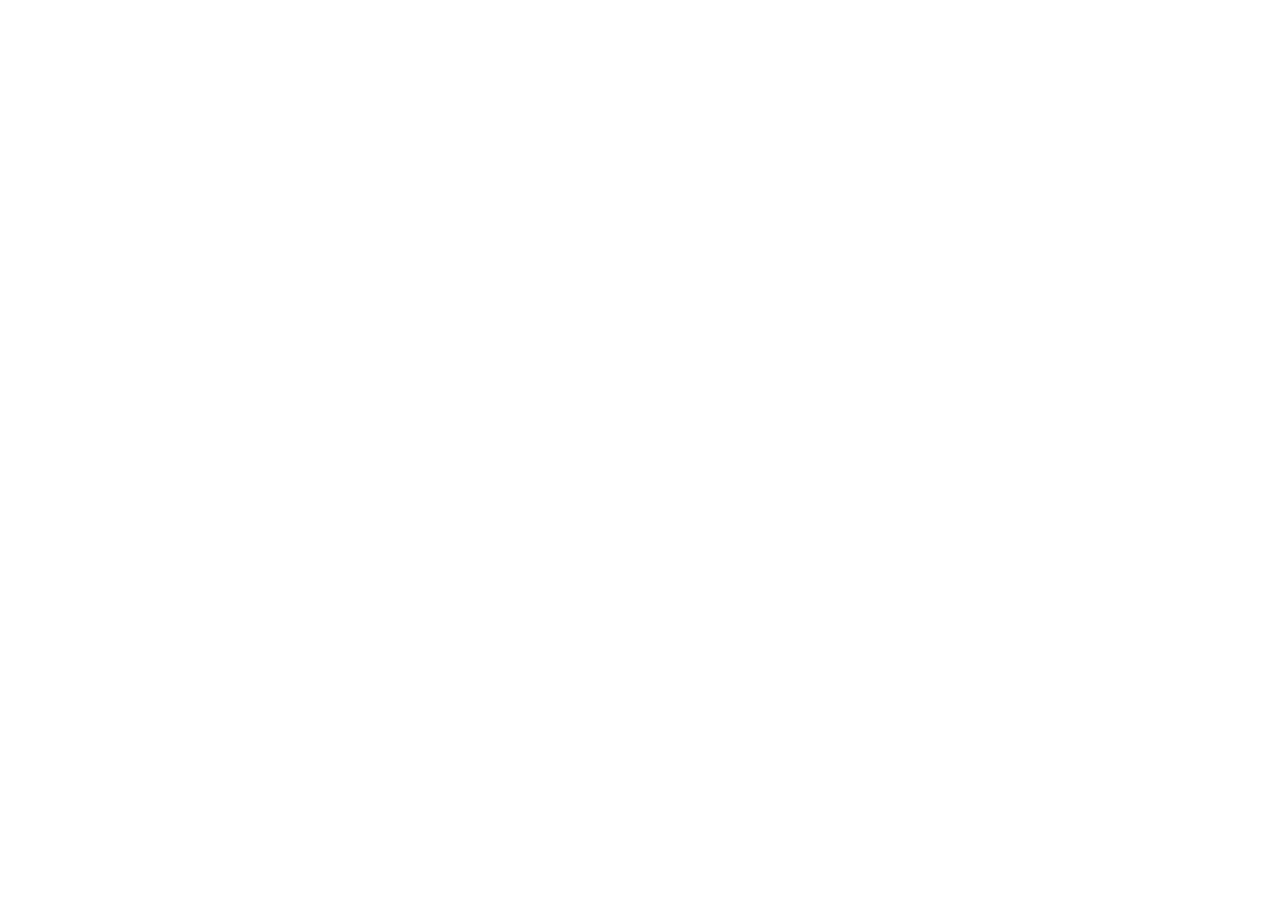
==== go/index.html @ aab5141f "Add a permanent front door that forwards to wherever OmniPost is running The free Cloudflare tunnel " ====
<!doctype html>
<html lang="en">
<head>
<meta charset="utf-8">
<meta name="viewport" content="width=device-width, initial-scale=1">
<meta name="robots" content="noindex">
<title>Opening OmniPost…</title>
<link rel="stylesheet" href="../style.css">
<style>
  body { display: grid; place-items: center; min-height: 100vh; }
  .door { padding: 24px; text-align: center; max-width: 520px; }
  .big { font-size: 40px; margin-bottom: 10px; color: var(--accent); }
  .note { margin-top: 26px; font-size: 14px; color: var(--muted); }
  .link { word-break: break-all; }
  .err { color: #f87171; }
  .warn { color: #fbbf24; }
</style>
</head>
<body>
<div class="door">
  <div class="big">◎</div>
  <h1 id="headline">Opening OmniPost…</h1>
  <p id="detail">Finding out where it is running right now.</p>
  <p class="note" id="note" hidden>
    <span id="lead">If this does not move on its own,</span>
    <a id="manual" class="link" href="#">open it here</a>.
  </p>
</div>

<script>
// The permanent front door.
//
// OmniPost runs on a home machine behind a Cloudflare tunnel, and a free tunnel
// hands out a different address every time it is restarted. That is fine for the
// OAuth bridge next door, which the platforms reach on a fixed URL and which
// looks the moving address up in where.json. People had no such fixed URL: they
// were sent a new trycloudflare.com link after every restart.
//
// This page is that missing fixed URL. It reads the same where.json the bridge
// reads and forwards the visitor to wherever OmniPost is today. Bookmark this
// and the bookmark never goes stale.
//
// Static file, no server, no analytics, nothing stored. It only reads one small
// JSON file published beside it.
(function () {
  var headline = document.getElementById("headline");
  var detail = document.getElementById("detail");
  var note = document.getElementById("note");
  var manual = document.getElementById("manual");

  var params = new URLSearchParams(window.location.search);

  // `?to=/settings.html` opens a specific page instead of the app root. Only a
  // plain single-slash path is accepted, so this cannot be used to bounce
  // someone to another site.
  var to = params.get("to") || "/";
  // Checked with plain string tests rather than a regex: it has to reject a
  // protocol-relative "//evil.com" and a backslash Windows-style path, and
  // spelling those inside a character class is how this gets quietly broken.
  if (to.charAt(0) !== "/" || to.charAt(1) === "/" || to.charAt(1) === "\\") to = "/";

  // `?stay=1` shows the address without jumping, for copying it into a message.
  var stay = params.get("stay") === "1";

  function fail(title, message) {
    headline.textContent = title;
    headline.className = "err";
    detail.textContent = message;
  }

  function offer(target, delay, lead) {
    manual.href = target;
    manual.textContent = target;
    // Nothing is about to move on its own when there is no delay, so the
    // standing "if this does not move" line would be a lie in those branches.
    document.getElementById("lead").textContent =
      lead || "If this does not move on its own,";
    note.hidden = false;
    if (delay !== null) window.setTimeout(function () {
      window.location.replace(target);
    }, delay);
  }

  function ageText(seconds) {
    if (seconds < 90) return "moments ago";
    if (seconds < 5400) return Math.round(seconds / 60) + " minutes ago";
    if (seconds < 172800) return Math.round(seconds / 3600) + " hours ago";
    return Math.round(seconds / 86400) + " days ago";
  }

  var request = new XMLHttpRequest();
  request.open("GET", "../oauth/where.json?t=" + Date.now(), true);
  request.timeout = 6000;

  request.onload = function () {
    var where = {};
    try { where = JSON.parse(request.responseText) || {}; } catch (e) { /* handled below */ }

    var base = (where.app_url || "").replace(/\/+$/, "");
    if (!/^https:\/\//.test(base)) {
      fail("OmniPost is not published right now",
           "No address has been posted yet. Whoever runs it needs to start it and run share.py.");
      return;
    }

    var target = base + to;

    // updated_at is written as a unix timestamp by share.py. A zero means the
    // file was hand-written before that was added, so age is simply unknown -
    // not a reason to hold anything up.
    var stamp = Number(where.updated_at) || 0;
    var age = stamp > 0 ? Math.max(0, Math.floor(Date.now() / 1000) - stamp) : -1;

    if (stay) {
      headline.textContent = "OmniPost is at";
      detail.textContent = age >= 0
        ? "This address was posted " + ageText(age) + "."
        : "This is the last address that was posted.";
      offer(target, null, "It is at");
      return;
    }

    // A tunnel left up for days is unusual - the address is probably from a run
    // that has since ended. Say so rather than dropping the visitor onto a
    // Cloudflare error page with no explanation.
    if (age > 172800) {
      headline.textContent = "This address may be dead";
      headline.className = "warn";
      detail.textContent =
        "It was posted " + ageText(age) + ", and a tunnel rarely stays up that long. " +
        "Try it anyway - if you get a Cloudflare error, OmniPost is simply not running.";
      offer(target, null, "Try it here:");
      return;
    }

    detail.textContent = "Sending you to the machine it is running on.";
    offer(target, 900);
  };

  request.onerror = request.ontimeout = function () {
    fail("Could not check where OmniPost is",
         "The address file would not load. Check your connection and refresh.");
  };

  request.send();
})();
</script>
</body>
</html>
---- style.css ----
:root {
  --bg: #0b1120;
  --panel: #131c31;
  --line: #27324f;
  --text: #e6ecf7;
  --muted: #93a1bd;
  --accent: #5b8cff;
}

* { box-sizing: border-box; }

body {
  margin: 0;
  background: var(--bg);
  color: var(--text);
  font: 16px/1.75 "Segoe UI", system-ui, sans-serif;
}

.wrap { max-width: 720px; margin: 0 auto; padding: 56px 24px 80px; }

header { display: flex; align-items: center; gap: 14px; margin-bottom: 8px; }
.logo {
  width: 46px; height: 46px;
  display: grid; place-items: center;
  border-radius: 12px;
  background: rgba(91, 140, 255, .14);
  color: var(--accent);
  font-size: 26px;
}

h1 { margin: 0; font-size: 26px; }
h2 { font-size: 18px; margin: 34px 0 10px; }
h3 { font-size: 15.5px; margin: 22px 0 6px; }

p, li { color: #cfd8ea; }
ul { padding-inline-start: 22px; }
li { margin-bottom: 6px; }

.tag { color: var(--muted); margin: 0 0 32px; }
.updated { color: var(--muted); font-size: 14px; margin: 0 0 32px; }

.card {
  background: var(--panel);
  border: 1px solid var(--line);
  border-radius: 14px;
  padding: 20px 22px;
  margin-top: 18px;
}
.card h2 { margin-top: 0; }
.card p:last-child { margin-bottom: 0; }

.platforms { display: flex; flex-wrap: wrap; gap: 8px; margin-top: 14px; }
.chip {
  padding: 6px 13px; border-radius: 999px; font-size: 14px;
  border: 1px solid var(--line); background: #1b2540;
}

footer {
  margin-top: 48px; padding-top: 22px;
  border-top: 1px solid var(--line);
  color: var(--muted); font-size: 14px;
}

a { color: var(--accent); }
code {
  padding: 2px 7px; border-radius: 5px;
  background: #1b2540; font-size: 14px;
}
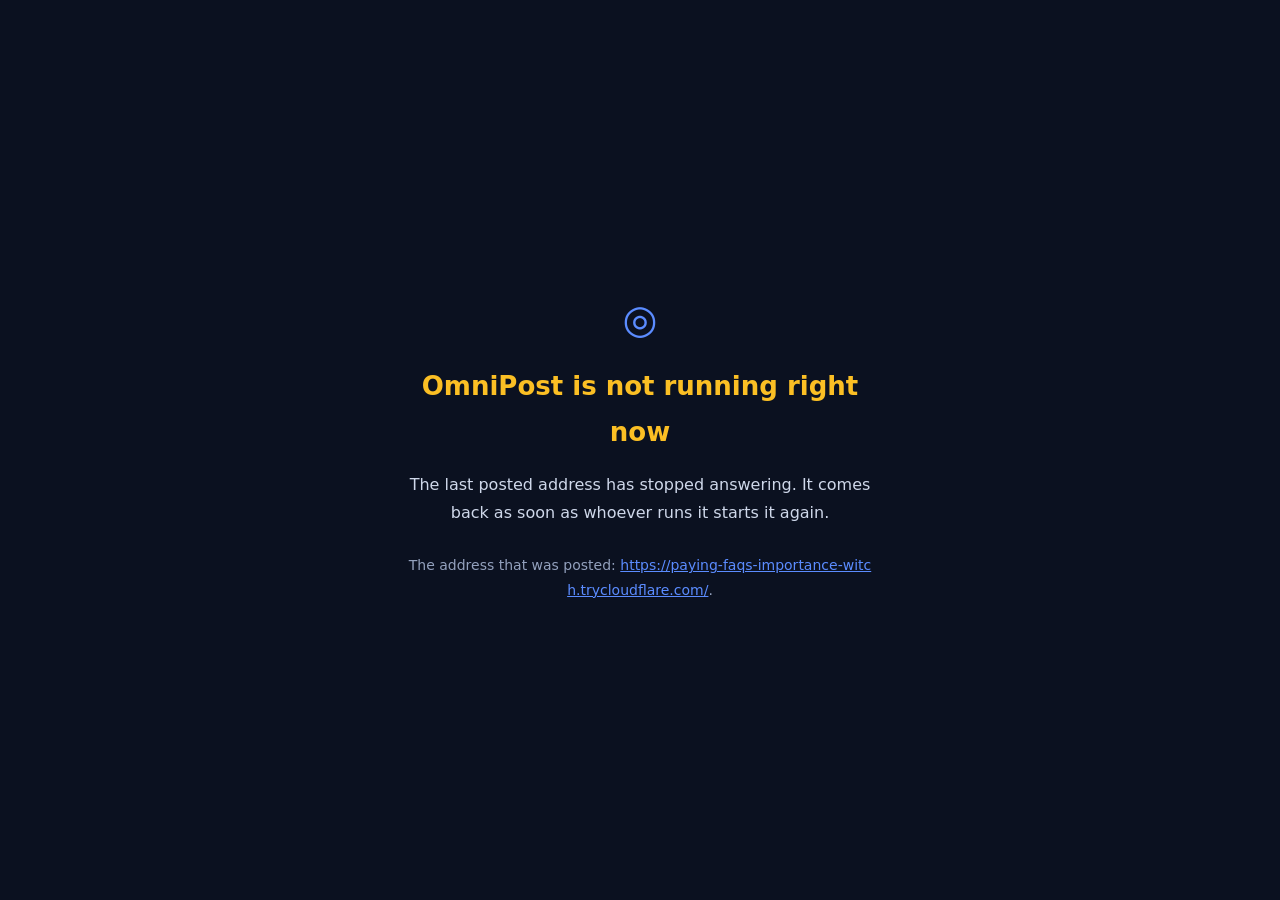
==== commit 4778a674: "Front door: check the address answers before sending anyone to it The staleness hint only fired abov" ====
--- a/go/index.html
+++ b/go/index.html
@@ -88,6 +88,37 @@
     return Math.round(seconds / 86400) + " days ago";
   }
 
+  // Whether OmniPost is actually answering, before anyone is sent there.
+  //
+  // A quick tunnel's hostname stops resolving the moment it is taken down, so
+  // a no-cors probe rejects outright when it is gone and resolves opaquely when
+  // it is up. That distinction is the whole point: without it a visitor lands
+  // on a browser DNS error with nothing telling them what went wrong.
+  //
+  // A tunnel that resolves but answers with a Cloudflare error page counts as
+  // reachable here. Nothing in the browser can see through an opaque response
+  // to tell the two apart, so that case is handled by saying plainly what a
+  // Cloudflare error means rather than by guessing.
+  function reachable(target, then) {
+    if (!window.fetch || !window.AbortController) { then(true); return; }
+    var stop = new AbortController();
+    var timer = window.setTimeout(function () { stop.abort(); }, 5000);
+    var settled = false;
+    function settle(ok) {
+      if (settled) return;
+      settled = true;
+      window.clearTimeout(timer);
+      then(ok);
+    }
+    fetch(target, { mode: "no-cors", cache: "no-store", signal: stop.signal })
+      .then(function () { settle(true); })
+      // A timeout is not proof of death - a slow machine on a home connection
+      // takes its time. Only an outright rejection before the clock runs out
+      // says the address is gone, so treat an abort as reachable and let the
+      // visitor find out for themselves.
+      .catch(function () { settle(stop.signal.aborted); });
+  }
+
   var request = new XMLHttpRequest();
   request.open("GET", "../oauth/where.json?t=" + Date.now(), true);
   request.timeout = 6000;
@@ -106,8 +137,7 @@
     var target = base + to;
 
     // updated_at is written as a unix timestamp by share.py. A zero means the
-    // file was hand-written before that was added, so age is simply unknown -
-    // not a reason to hold anything up.
+    // file was hand-written before that was added, so the age is simply unknown.
     var stamp = Number(where.updated_at) || 0;
     var age = stamp > 0 ? Math.max(0, Math.floor(Date.now() / 1000) - stamp) : -1;
 
@@ -120,21 +150,36 @@
       return;
     }
 
-    // A tunnel left up for days is unusual - the address is probably from a run
-    // that has since ended. Say so rather than dropping the visitor onto a
-    // Cloudflare error page with no explanation.
-    if (age > 172800) {
-      headline.textContent = "This address may be dead";
-      headline.className = "warn";
-      detail.textContent =
-        "It was posted " + ageText(age) + ", and a tunnel rarely stays up that long. " +
-        "Try it anyway - if you get a Cloudflare error, OmniPost is simply not running.";
-      offer(target, null, "Try it here:");
-      return;
-    }
+    detail.textContent = "Checking that it is still answering.";
 
-    detail.textContent = "Sending you to the machine it is running on.";
-    offer(target, 900);
+    reachable(target, function (up) {
+      if (!up) {
+        headline.textContent = "OmniPost is not running right now";
+        headline.className = "warn";
+        detail.textContent = age >= 0
+          ? "The address posted " + ageText(age) + " has stopped answering. " +
+            "It comes back as soon as whoever runs it starts it again."
+          : "The last posted address has stopped answering. " +
+            "It comes back as soon as whoever runs it starts it again.";
+        offer(target, null, "The address that was posted:");
+        return;
+      }
+
+      // Up, but posted long enough ago to be worth a word - a tunnel rarely
+      // stays open for days, so this is more likely a recycled hostname.
+      if (age > 172800) {
+        headline.textContent = "This address may be out of date";
+        headline.className = "warn";
+        detail.textContent =
+          "It was posted " + ageText(age) + " but is still answering. " +
+          "If it does not look like OmniPost, ask for a fresh link.";
+        offer(target, null, "Try it here:");
+        return;
+      }
+
+      detail.textContent = "Sending you to the machine it is running on.";
+      offer(target, 700);
+    });
   };
 
   request.onerror = request.ontimeout = function () {
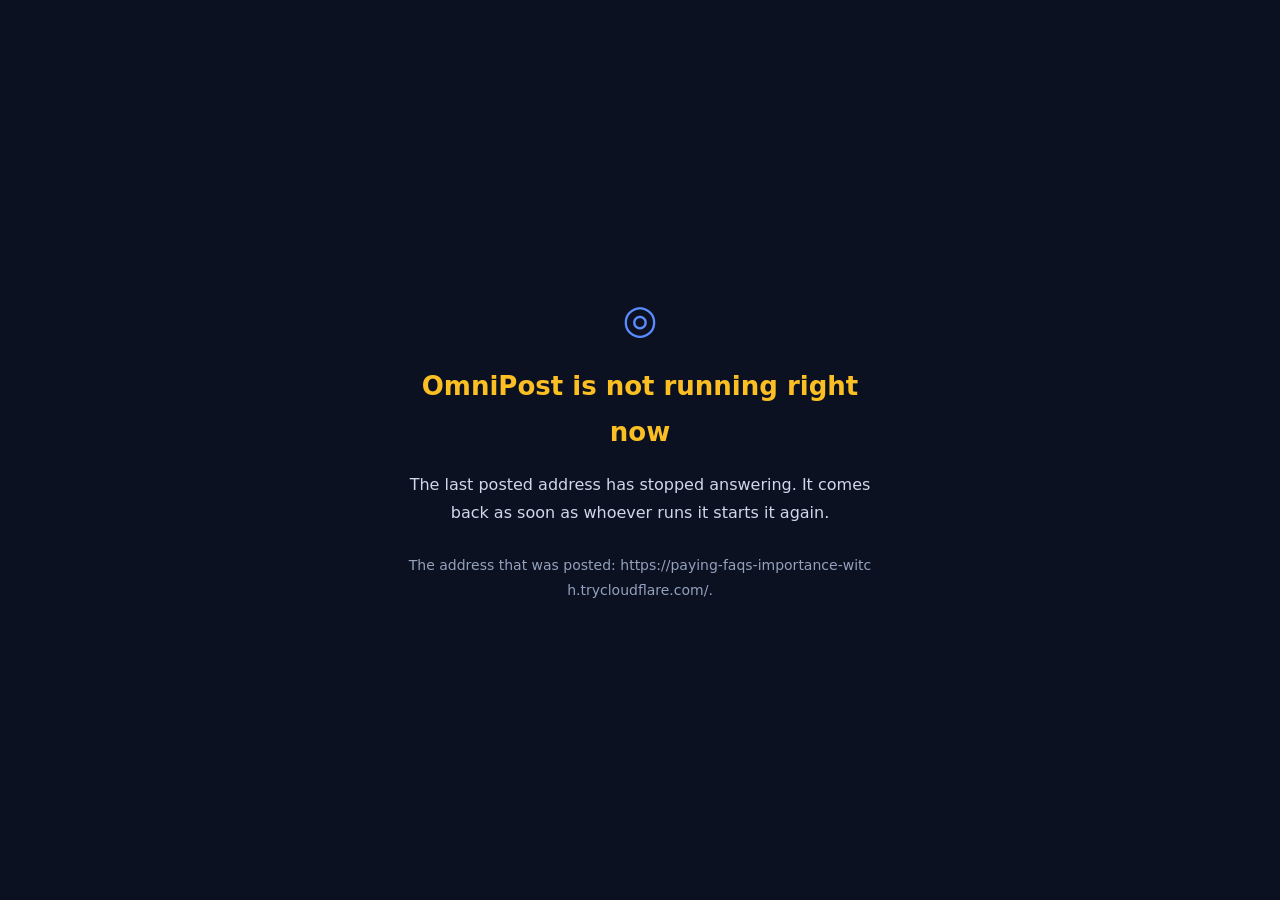
==== commit 7f6f8edd: "Front door: do not hand out a dead address as a clickable link Telling someone the address has stopp" ====
--- a/go/index.html
+++ b/go/index.html
@@ -4,6 +4,7 @@
 <meta charset="utf-8">
 <meta name="viewport" content="width=device-width, initial-scale=1">
 <meta name="robots" content="noindex">
+<meta http-equiv="Cache-Control" content="no-cache, must-revalidate">
 <title>Opening OmniPost…</title>
 <link rel="stylesheet" href="../style.css">
 <style>
@@ -68,9 +69,18 @@
     detail.textContent = message;
   }
 
-  function offer(target, delay, lead) {
-    manual.href = target;
+  function offer(target, delay, lead, linked) {
     manual.textContent = target;
+    // When the address is known to be dead, show it to be read and copied but
+    // not clicked - a link there just walks the visitor into the browser's own
+    // DNS error, which is the thing this page exists to prevent.
+    if (linked === false) {
+      manual.removeAttribute("href");
+      manual.style.color = "inherit";
+      manual.style.textDecoration = "none";
+    } else {
+      manual.href = target;
+    }
     // Nothing is about to move on its own when there is no delay, so the
     // standing "if this does not move" line would be a lie in those branches.
     document.getElementById("lead").textContent =
@@ -161,7 +171,7 @@
             "It comes back as soon as whoever runs it starts it again."
           : "The last posted address has stopped answering. " +
             "It comes back as soon as whoever runs it starts it again.";
-        offer(target, null, "The address that was posted:");
+        offer(target, null, "The address that was posted:", false);
         return;
       }
 
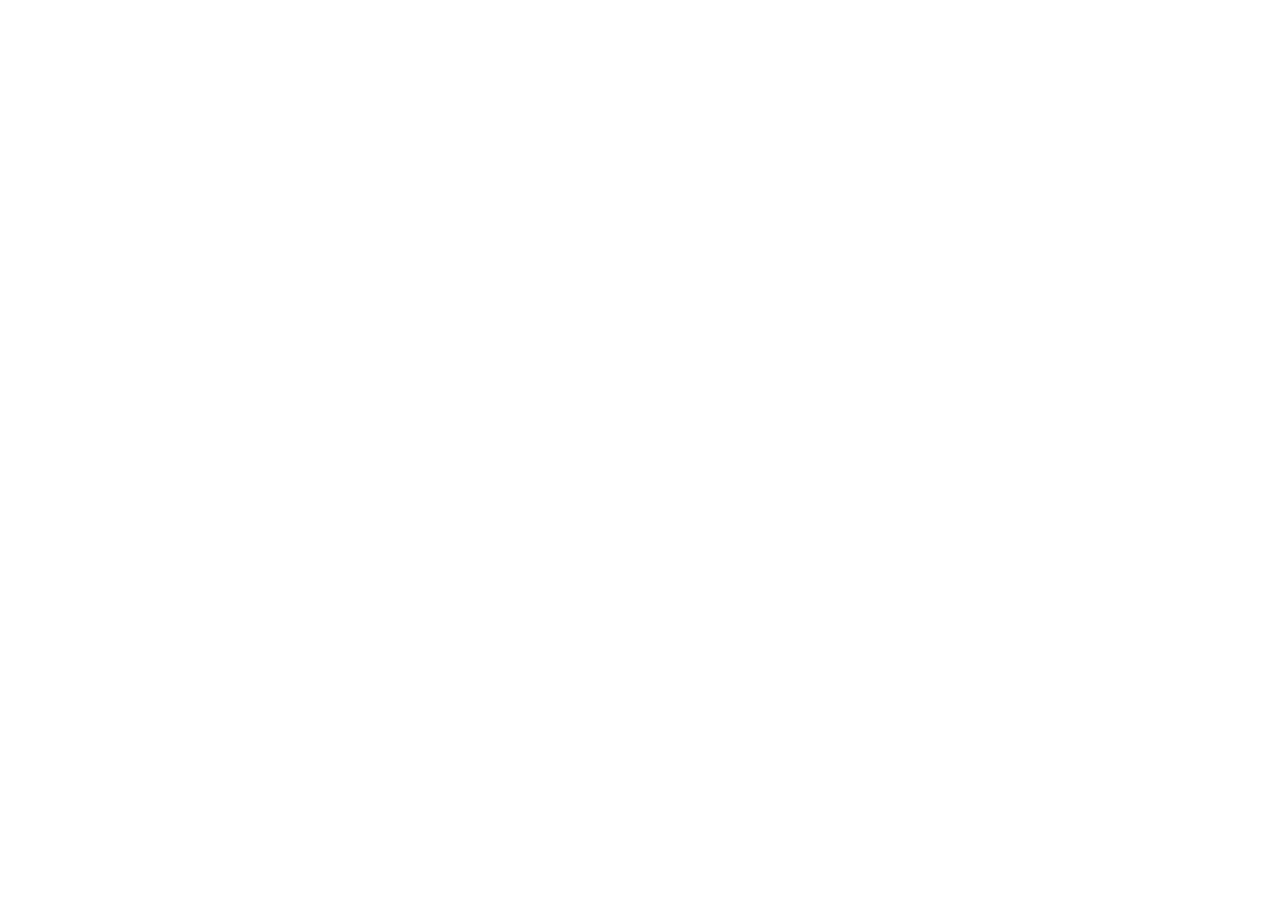
==== commit 4433be8e: "go page: Arabic, new look, no reachability probe The probe failed on every device inside the tailnet" ====
--- a/go/index.html
+++ b/go/index.html
@@ -1,66 +1,60 @@
 <!doctype html>
-<html lang="en">
+<html lang="ar" dir="rtl">
 <head>
 <meta charset="utf-8">
 <meta name="viewport" content="width=device-width, initial-scale=1">
 <meta name="robots" content="noindex">
 <meta http-equiv="Cache-Control" content="no-cache, must-revalidate">
-<title>Opening OmniPost…</title>
-<link rel="stylesheet" href="../style.css">
+<title>عم يفتح OmniPost…</title>
+<link rel="icon" href="../assets/icon.png">
+<link rel="preconnect" href="https://fonts.gstatic.com" crossorigin>
+<link rel="stylesheet" href="https://fonts.googleapis.com/css2?family=IBM+Plex+Sans+Arabic:wght@400;600&display=swap">
 <style>
-  body { display: grid; place-items: center; min-height: 100vh; }
-  .door { padding: 24px; text-align: center; max-width: 520px; }
-  .big { font-size: 40px; margin-bottom: 10px; color: var(--accent); }
-  .note { margin-top: 26px; font-size: 14px; color: var(--muted); }
-  .link { word-break: break-all; }
-  .err { color: #f87171; }
-  .warn { color: #fbbf24; }
+  :root { --bg: #09090B; --ink: #EDEDF0; --ink-2: #A6A6AE; --accent: #4DA3FF; --accent-rgb: 77, 163, 255; color-scheme: dark; }
+  * { box-sizing: border-box; }
+  body { margin: 0; min-height: 100vh; display: grid; place-items: center; padding: 16px;
+         background: radial-gradient(700px 360px at 50% 0%, rgba(var(--accent-rgb), .12), transparent 70%), var(--bg);
+         color: var(--ink); font: 400 16px/1.7 "IBM Plex Sans Arabic", system-ui, sans-serif; }
+  .door { text-align: center; max-width: 460px; }
+  .mark { display: inline-grid; place-items: center; width: 44px; height: 44px; border-radius: 12px; background: var(--accent); color: #04111F; font-weight: 700; font-size: 22px; box-shadow: 0 0 30px -6px rgba(var(--accent-rgb), .6); }
+  h1 { margin: 18px 0 6px; font-size: 24px; font-weight: 600; }
+  p { margin: 0; color: var(--ink-2); }
+  .note { margin-top: 22px; font-size: 14px; }
+  .note a { color: var(--accent); word-break: break-all; }
+  .err { color: #FF7A70; }
 </style>
 </head>
 <body>
 <div class="door">
-  <div class="big">◎</div>
-  <h1 id="headline">Opening OmniPost…</h1>
-  <p id="detail">Finding out where it is running right now.</p>
+  <span class="mark" aria-hidden="true">»</span>
+  <h1 id="headline">عم يفتح OmniPost…</h1>
+  <p id="detail">لحظة، عم نجيب عنوانه.</p>
   <p class="note" id="note" hidden>
-    <span id="lead">If this does not move on its own,</span>
-    <a id="manual" class="link" href="#">open it here</a>.
+    <span id="lead">إذا ما انتقلت لحالك،</span>
+    <a id="manual" href="#" dir="ltr">افتحه من هون</a>
   </p>
 </div>
 
 <script>
-// The permanent front door.
+// The fixed front door: reads where.json (written by share.py) and forwards
+// the visitor to wherever OmniPost is running.
 //
-// OmniPost runs on a home machine behind a Cloudflare tunnel, and a free tunnel
-// hands out a different address every time it is restarted. That is fine for the
-// OAuth bridge next door, which the platforms reach on a fixed URL and which
-// looks the moving address up in where.json. People had no such fixed URL: they
-// were sent a new trycloudflare.com link after every restart.
-//
-// This page is that missing fixed URL. It reads the same where.json the bridge
-// reads and forwards the visitor to wherever OmniPost is today. Bookmark this
-// and the bookmark never goes stale.
-//
-// Static file, no server, no analytics, nothing stored. It only reads one small
-// JSON file published beside it.
+// There used to be a reachability probe here. It was dropped: the address is a
+// fixed Tailscale name now, and on any device inside the tailnet that name
+// resolves to a private address, so the browser blocks a public page from
+// probing it and the probe reported a running site as down.
 (function () {
   var headline = document.getElementById("headline");
   var detail = document.getElementById("detail");
   var note = document.getElementById("note");
   var manual = document.getElementById("manual");
-
   var params = new URLSearchParams(window.location.search);
 
-  // `?to=/settings.html` opens a specific page instead of the app root. Only a
-  // plain single-slash path is accepted, so this cannot be used to bounce
-  // someone to another site.
+  // `?to=/settings` opens a specific page. Only a plain single-slash path is
+  // accepted, so this cannot bounce anyone to another site.
   var to = params.get("to") || "/";
-  // Checked with plain string tests rather than a regex: it has to reject a
-  // protocol-relative "//evil.com" and a backslash Windows-style path, and
-  // spelling those inside a character class is how this gets quietly broken.
   if (to.charAt(0) !== "/" || to.charAt(1) === "/" || to.charAt(1) === "\\") to = "/";
-
-  // `?stay=1` shows the address without jumping, for copying it into a message.
+  // `?stay=1` shows the address without jumping, for copying it.
   var stay = params.get("stay") === "1";
 
   function fail(title, message) {
@@ -69,134 +63,33 @@
     detail.textContent = message;
   }
 
-  function offer(target, delay, lead, linked) {
-    manual.textContent = target;
-    // When the address is known to be dead, show it to be read and copied but
-    // not clicked - a link there just walks the visitor into the browser's own
-    // DNS error, which is the thing this page exists to prevent.
-    if (linked === false) {
-      manual.removeAttribute("href");
-      manual.style.color = "inherit";
-      manual.style.textDecoration = "none";
-    } else {
-      manual.href = target;
-    }
-    // Nothing is about to move on its own when there is no delay, so the
-    // standing "if this does not move" line would be a lie in those branches.
-    document.getElementById("lead").textContent =
-      lead || "If this does not move on its own,";
-    note.hidden = false;
-    if (delay !== null) window.setTimeout(function () {
-      window.location.replace(target);
-    }, delay);
-  }
-
-  function ageText(seconds) {
-    if (seconds < 90) return "moments ago";
-    if (seconds < 5400) return Math.round(seconds / 60) + " minutes ago";
-    if (seconds < 172800) return Math.round(seconds / 3600) + " hours ago";
-    return Math.round(seconds / 86400) + " days ago";
-  }
-
-  // Whether OmniPost is actually answering, before anyone is sent there.
-  //
-  // A quick tunnel's hostname stops resolving the moment it is taken down, so
-  // a no-cors probe rejects outright when it is gone and resolves opaquely when
-  // it is up. That distinction is the whole point: without it a visitor lands
-  // on a browser DNS error with nothing telling them what went wrong.
-  //
-  // A tunnel that resolves but answers with a Cloudflare error page counts as
-  // reachable here. Nothing in the browser can see through an opaque response
-  // to tell the two apart, so that case is handled by saying plainly what a
-  // Cloudflare error means rather than by guessing.
-  function reachable(target, then) {
-    if (!window.fetch || !window.AbortController) { then(true); return; }
-    var stop = new AbortController();
-    var timer = window.setTimeout(function () { stop.abort(); }, 5000);
-    var settled = false;
-    function settle(ok) {
-      if (settled) return;
-      settled = true;
-      window.clearTimeout(timer);
-      then(ok);
-    }
-    fetch(target, { mode: "no-cors", cache: "no-store", signal: stop.signal })
-      .then(function () { settle(true); })
-      // A timeout is not proof of death - a slow machine on a home connection
-      // takes its time. Only an outright rejection before the clock runs out
-      // says the address is gone, so treat an abort as reachable and let the
-      // visitor find out for themselves.
-      .catch(function () { settle(stop.signal.aborted); });
-  }
-
   var request = new XMLHttpRequest();
   request.open("GET", "../oauth/where.json?t=" + Date.now(), true);
   request.timeout = 6000;
-
   request.onload = function () {
     var where = {};
     try { where = JSON.parse(request.responseText) || {}; } catch (e) { /* handled below */ }
-
     var base = (where.app_url || "").replace(/\/+$/, "");
     if (!/^https:\/\//.test(base)) {
-      fail("OmniPost is not published right now",
-           "No address has been posted yet. Whoever runs it needs to start it and run share.py.");
+      fail("OmniPost مو منشور هلأ", "ما في عنوان محفوظ لسا. لازم صاحب الموقع يشغّله.");
       return;
     }
-
     var target = base + to;
-
-    // updated_at is written as a unix timestamp by share.py. A zero means the
-    // file was hand-written before that was added, so the age is simply unknown.
-    var stamp = Number(where.updated_at) || 0;
-    var age = stamp > 0 ? Math.max(0, Math.floor(Date.now() / 1000) - stamp) : -1;
-
+    manual.textContent = target;
+    manual.href = target;
+    note.hidden = false;
     if (stay) {
-      headline.textContent = "OmniPost is at";
-      detail.textContent = age >= 0
-        ? "This address was posted " + ageText(age) + "."
-        : "This is the last address that was posted.";
-      offer(target, null, "It is at");
+      headline.textContent = "عنوان OmniPost";
+      detail.textContent = "انسخه أو افتحه من هون.";
+      document.getElementById("lead").textContent = "العنوان:";
       return;
     }
-
-    detail.textContent = "Checking that it is still answering.";
-
-    reachable(target, function (up) {
-      if (!up) {
-        headline.textContent = "OmniPost is not running right now";
-        headline.className = "warn";
-        detail.textContent = age >= 0
-          ? "The address posted " + ageText(age) + " has stopped answering. " +
-            "It comes back as soon as whoever runs it starts it again."
-          : "The last posted address has stopped answering. " +
-            "It comes back as soon as whoever runs it starts it again.";
-        offer(target, null, "The address that was posted:", false);
-        return;
-      }
-
-      // Up, but posted long enough ago to be worth a word - a tunnel rarely
-      // stays open for days, so this is more likely a recycled hostname.
-      if (age > 172800) {
-        headline.textContent = "This address may be out of date";
-        headline.className = "warn";
-        detail.textContent =
-          "It was posted " + ageText(age) + " but is still answering. " +
-          "If it does not look like OmniPost, ask for a fresh link.";
-        offer(target, null, "Try it here:");
-        return;
-      }
-
-      detail.textContent = "Sending you to the machine it is running on.";
-      offer(target, 700);
-    });
+    detail.textContent = "عم ننقلك على الموقع.";
+    window.setTimeout(function () { window.location.replace(target); }, 500);
   };
-
   request.onerror = request.ontimeout = function () {
-    fail("Could not check where OmniPost is",
-         "The address file would not load. Check your connection and refresh.");
+    fail("ما قدرنا نجيب العنوان", "تأكد من النت وحدّث الصفحة.");
   };
-
   request.send();
 })();
 </script>
